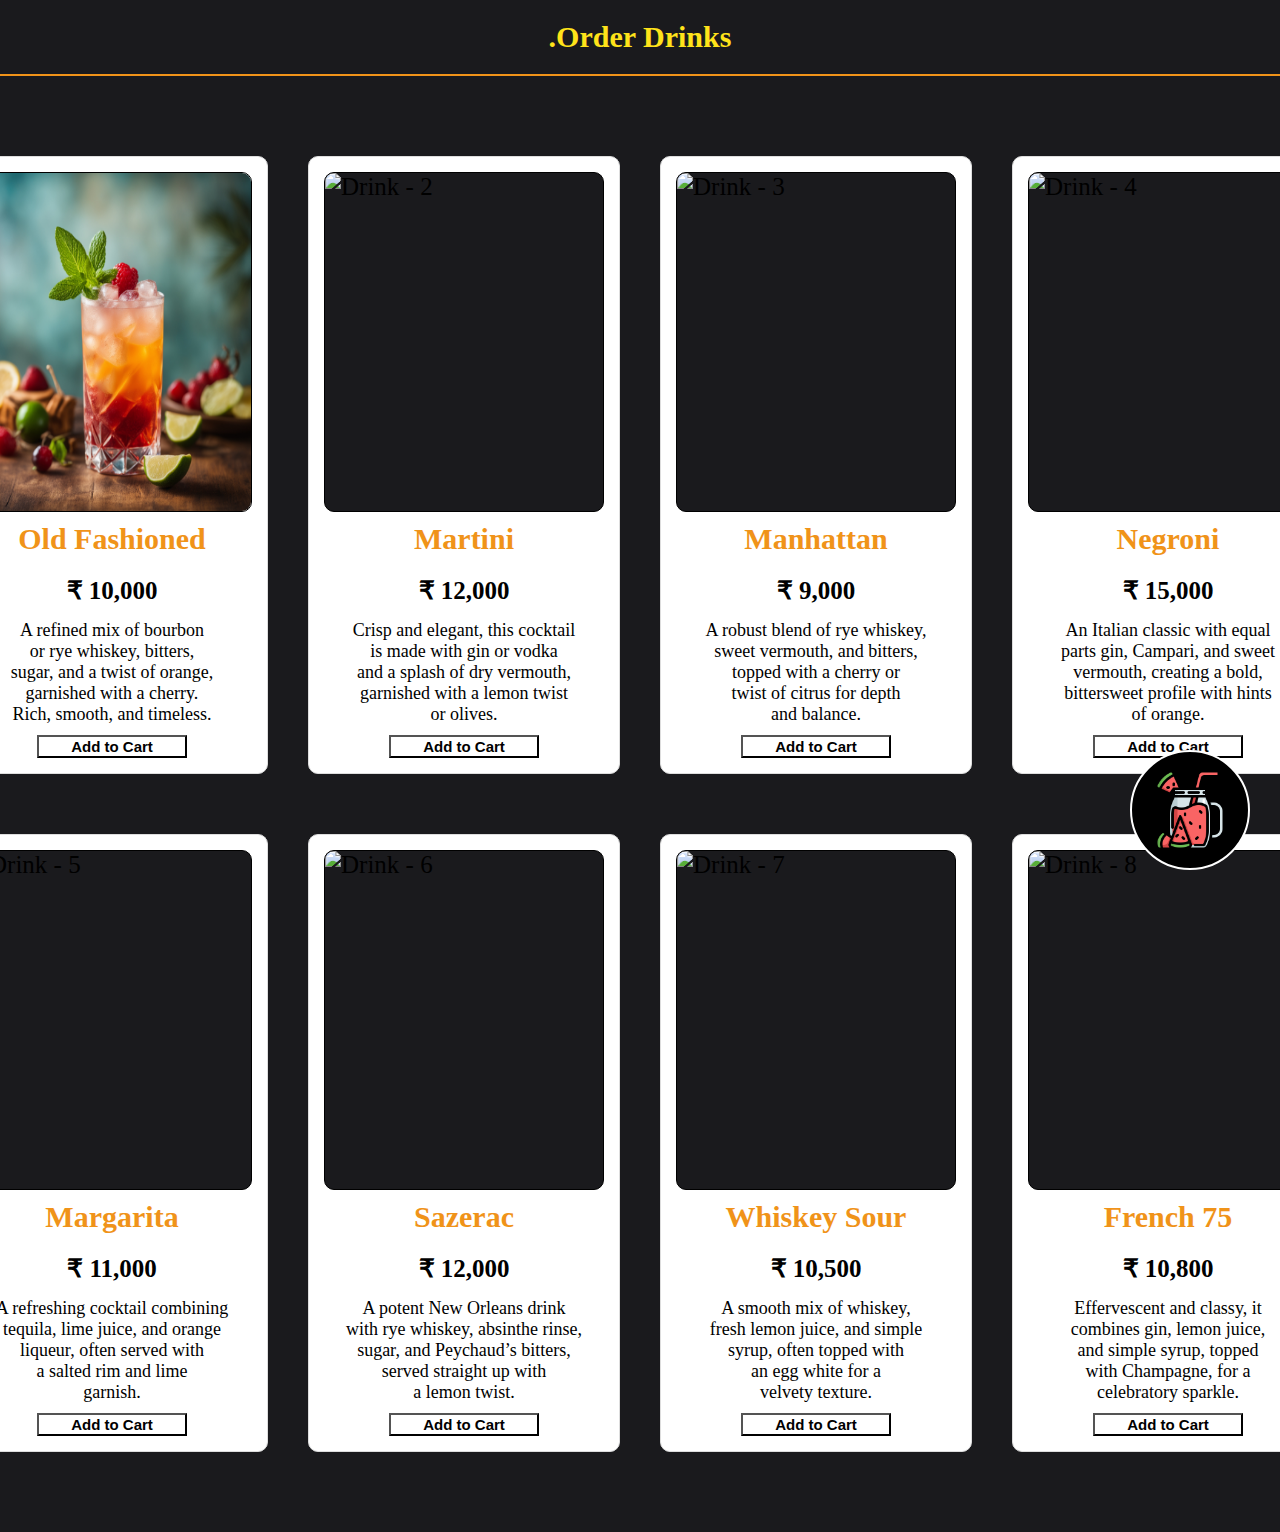
==== main.html @ 99870b8b "Second commit feature updated" ====
<!DOCTYPE html>
<html lang="en">

<head>
    <meta charset="UTF-8">
    <meta name="viewport" content="width=device-width, initial-scale=1.0">
    <link href="main.css" rel="stylesheet">
    <title>Fresh Drinks</title>
</head>

<body>
    <header>
        <div id="header-box">
            <h1 id="header-text">.Order Drinks</h1>
        </div>
    </header>

    <main id="main-box">
        <div id="main-upper" class="main-display">

            <div class="juice-box">
                <img class="drink-img" src="./Images/juice-1.jpg" alt="Drink - 1">
                <h2 class="drink-text">Old Fashioned</h2>
                <h3 class="drink-price" id="101">₹ 10,000</h3>
                <p class="drink-detail">A refined mix of bourbon<br> or rye whiskey, bitters,<br> sugar, and a twist of
                    orange,<br> garnished with a cherry.<br> Rich, smooth, and timeless.</p>
                <button id="Drink-1" class="drink-button" onclick="">Add to Cart</button>
            </div>
            <div class="juice-box">
                <img class="drink-img" src="./Images/juice-2.png" alt="Drink - 2">
                <h2 class="drink-text">Martini</h2>
                <h3 class="drink-price" id="102">₹ 12,000</h3>
                <p class="drink-detail">Crisp and elegant, this cocktail<br> is made with gin or vodka<br> and a splash
                    of dry vermouth,<br> garnished with a lemon twist<br> or olives.</p>
                <button id="Drink-1" class="drink-button" onclick="">Add to Cart</button>
            </div>
            <div class="juice-box">
                <img class="drink-img" src="./Images/juice-3.png" alt="Drink - 3">
                <h2 class="drink-text">Manhattan</h2>
                <h3 class="drink-price" id="103">₹ 9,000</h3>
                <p class="drink-detail">A robust blend of rye whiskey,<br> sweet vermouth, and bitters,<br> topped with
                    a cherry or<br> twist of citrus for depth<br> and balance.</p>
                <button id="Drink-1" class="drink-button" onclick="">Add to Cart</button>
            </div>
            <div class="juice-box">
                <img class="drink-img" src="./Images/juice-4.jpg" alt="Drink - 4">
                <h2 class="drink-text">Negroni</h2>
                <h3 class="drink-price" id="104">₹ 15,000</h3>
                <p class="drink-detail">An Italian classic with equal<br> parts gin, Campari, and sweet<br> vermouth,
                    creating a bold,<br> bittersweet profile with hints<br> of orange.</p>
                <button id="Drink-1" class="drink-button" onclick="">Add to Cart</button>
            </div>

        </div>

        <div id="main-middle" class="main-display">

            <div class="juice-box">
                <img class="drink-img" src="./Images/juice-5.jpg" alt="Drink - 5">
                <h2 class="drink-text">Margarita</h2>
                <h3 class="drink-price" id="105">₹ 11,000</h3>
                <p class="drink-detail">A refreshing cocktail combining<br> tequila, lime juice, and orange<br> liqueur,
                    often served with<br> a salted rim and lime<br> garnish.</p>
                <button id="Drink-1" class="drink-button" onclick="">Add to Cart</button>
            </div>
            <div class="juice-box">
                <img class="drink-img" src="./Images/juice-6.jpg" alt="Drink - 6">
                <h2 class="drink-text">Sazerac</h2>
                <h3 class="drink-price" id="106">₹ 12,000</h3>
                <p class="drink-detail">A potent New Orleans drink<br> with rye whiskey, absinthe rinse,<br> sugar, and
                    Peychaud’s bitters,<br> served straight up with<br> a lemon twist.</p>
                <button id="Drink-1" class="drink-button" onclick="">Add to Cart</button>
            </div>
            <div class="juice-box">
                <img class="drink-img" src="./Images/juice-7.jpg" alt="Drink - 7">
                <h2 class="drink-text">Whiskey Sour</h2>
                <h3 class="drink-price" id="107">₹ 10,500</h3>
                <p class="drink-detail">A smooth mix of whiskey,<br> fresh lemon juice, and simple<br> syrup, often
                    topped with<br> an egg white for a<br> velvety texture.</p>
                <button id="Drink-1" class="drink-button" onclick="">Add to Cart</button>
            </div>
            <div class="juice-box">
                <img class="drink-img" src="./Images/juice-8.jpg" alt="Drink - 8">
                <h2 class="drink-text">French 75</h2>
                <h3 class="drink-price" id="108">₹ 10,800</h3>
                <p class="drink-detail">Effervescent and classy, it<br> combines gin, lemon juice,<br> and simple syrup,
                    topped<br> with Champagne, for a<br> celebratory sparkle.</p>
                <button id="Drink-1" class="drink-button" onclick="">Add to Cart</button>
            </div>

        </div>
        <!--
        <div id="main-lower" class="main-display">

            <div class="juice-box">
                <img class="drink-img" src="./Images/juice-9.jpg" alt="Drink - 9">
                <h2 class="drink-text">Cosmopolitan</h2>
                <h3 class="drink-price" id="109">₹ 13,000</h3>
                <p class="drink-detail">A stylish drink blending vodka,<br> triple sec, cranberry juice,<br> and lime, creating a sweet-tart,<br> vibrant pink cocktail.</p>
                <button id="Drink-1" class="drink-button" onclick="">Add to Cart</button>
            </div>
            <div class="juice-box">
                <img class="drink-img" src="./Images/juice-10.jpg" alt="Drink - 10">
                <h2 class="drink-text">Mojito</h2>
                <h3 class="drink-price" id="110">₹ 17,000</h3>
                <p class="drink-detail">Refreshing and bright, this<br> cocktail has white rum, fresh<br> mint, lime juice, sugar, and<br> a splash of soda water<br> for a zesty finish.</p>
                <button id="Drink-1" class="drink-button" onclick="">Add to Cart</button>
            </div>
            
        -->

        </div>
    </main>

    <div id="cart">
        <a id="cartlogo" href="../Cart/cart.html">
            <img id="cart-logo" src="./Images/watermelon-smoothie.png" alt="Cart Logo">
        </a>
    </div>
</body>

</html>
---- main.css ----
*{
    background-color: #1A1A1D   ;
    margin: 0px;
    padding: 0px;
    box-sizing: border-box;
    scroll-behavior: smooth;
}
header , body{
    margin: 0 0px 50px 0px;
    padding: 0px;
    box-sizing: border-box;
    font-size: 25px;
}

#header-box{
    background-color: #1A1A1D;
    width: 100%;
    height: auto;
    border-bottom: 2px solid #F09319;
}
#header-text{
    padding: 20px 0px;
    display: flex;
    align-self: center;
    justify-self: center;
    font-size: 30px;
    color: #FFE31A;
}
#main-box{
    background-color: #1A1A1D;
    width: 100%;
    height: auto;
    display: flex;
    align-items: center;
    justify-content: center;
    flex-direction: column;
}
.main-display{
    width: 100%;
    height: auto;
    display: flex;
    align-items: center;
    justify-content: center;
    flex-direction: row;
    padding: 10px 150px;
}

.juice-box{
    margin: 20px;
    width: auto;
    height: auto;
    display: flex;
    flex-direction: column;
    align-items: center;
    justify-content: center;
    border-radius: 10px;
    background-color: #ffffff;
    border: 1px solid #dddddd;
    padding: 15px ;
}
.juice-box:hover{
    border:1px solid  #4c4444;
}
.drink-img{
    border-radius: 10px;
    border: 1px solid black;
    width: 280px;
    height: 340px;
}
.drink-text{
    background-color: #ffffff;
    margin: 10px 0pc 10px 0px;
    font-size: 30px;
    color: #F09319;
}
.drink-price{
    background-color: #ffffff;
    margin: 10px 0px 10px 0px;
    font-size: 25px;
    color: black;
}
.drink-detail{
    text-align: center;
    color: black;
    background-color: #ffffff;
    margin: 5px 5px 10px;
    font-size: 18px;
}
.drink-button{
    background-color: #ffffff;
    width: 150px;
    height: auto;
    margin: 0px;
    padding: 1px 1px;
    font-size: 15px;
    font-weight:bold;
}
.drink-button:hover{
    background-color: black;
    color: white;
}














#cart {
    display: flex;
    position: fixed;
    bottom: 0;
    justify-content: flex-end;
    align-items: center;
    padding: 30px;
    width: 100%;
    height: auto    ;
    background-color: transparent;
}
#cartlogo{
    background-color: black;
    display: flex;
    align-items: center ;
    justify-content:center;
    height: 120px;
    width: 120px;
    border-radius: 50%;
    border: 2px solid white;
}
#cart-logo{
    background-color:transparent;
    display: flex;
    width: 80px;
    height: 80px;
}
#cartlogo:hover{
    background-color: gray;
}
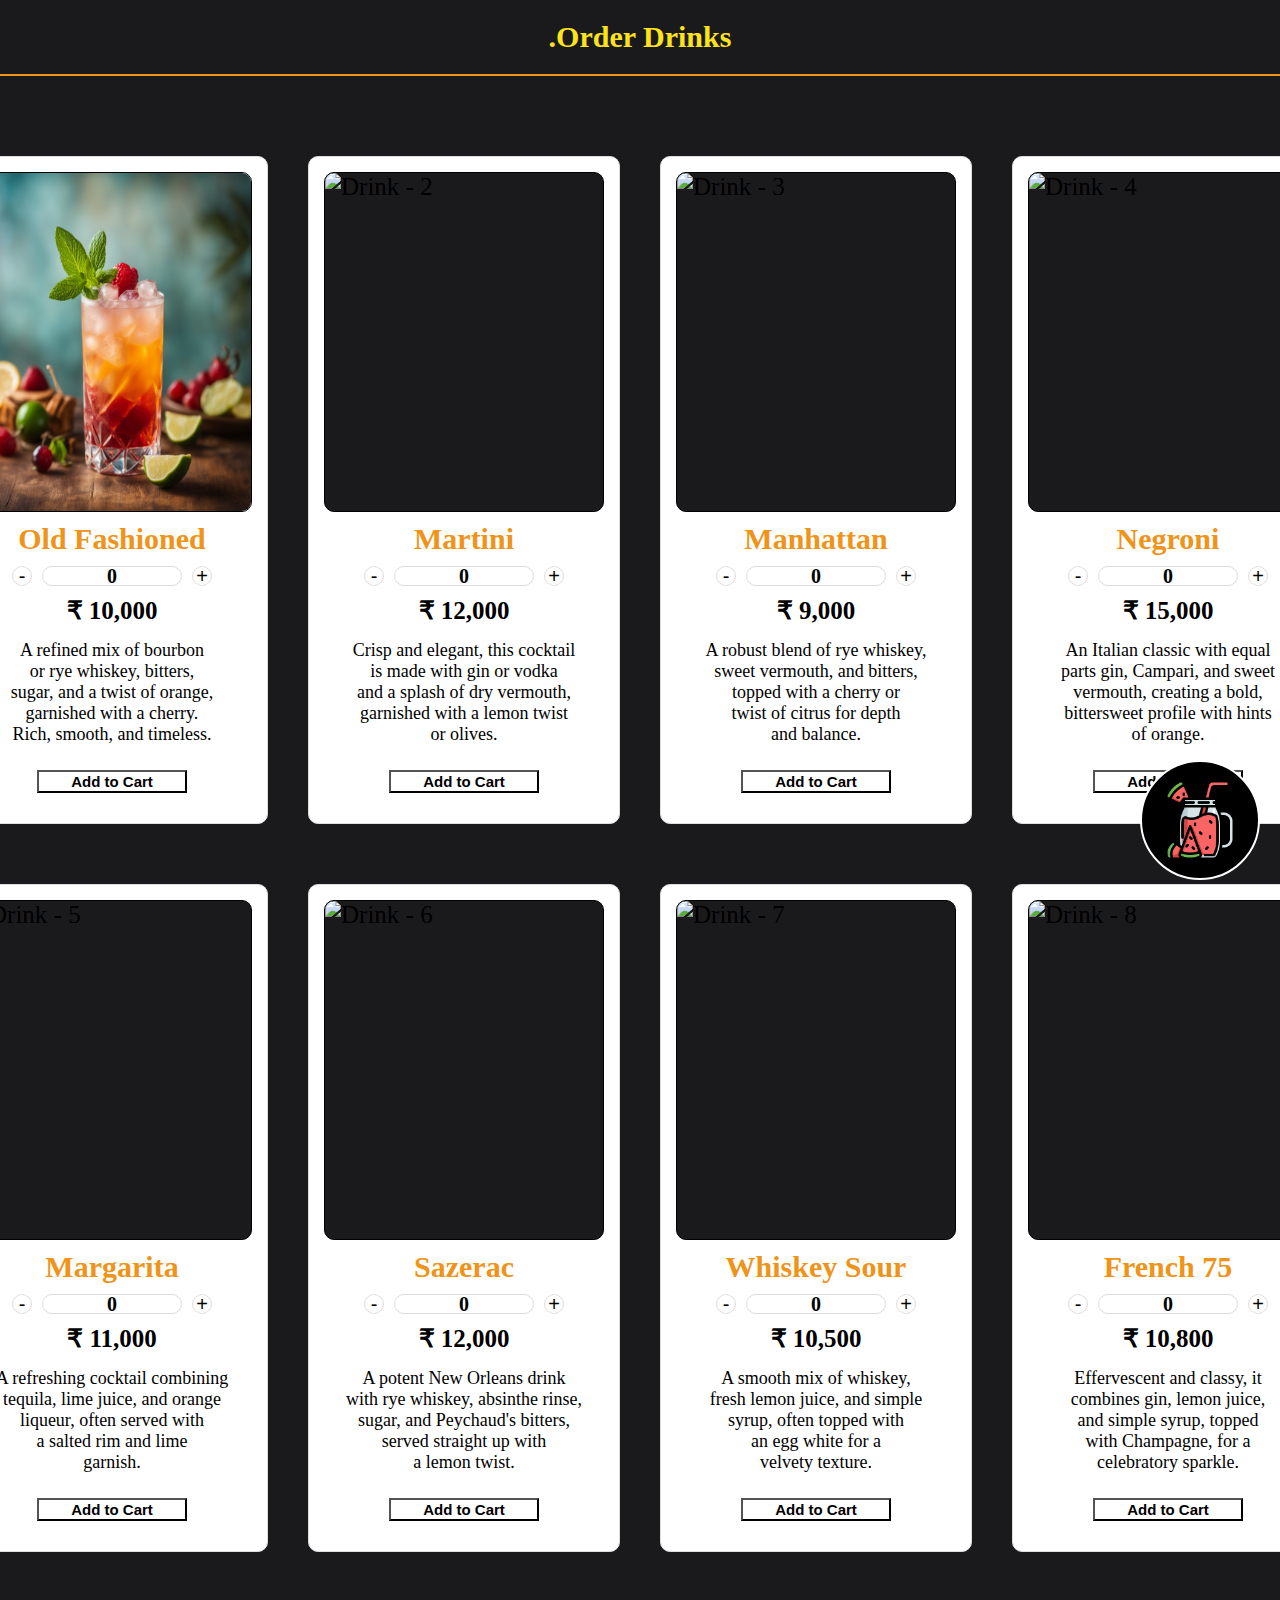
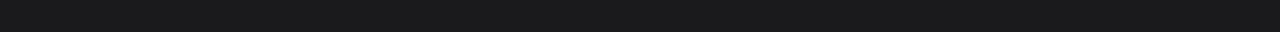
==== commit dd27a2b3: "Cart is added without functionality" ====
--- a/main.html
+++ b/main.html
@@ -18,74 +18,114 @@
     <main id="main-box">
         <div id="main-upper" class="main-display">
 
-            <div class="juice-box">
+            <div class="juice-box" id="oldfashioned">
                 <img class="drink-img" src="./Images/juice-1.jpg" alt="Drink - 1">
                 <h2 class="drink-text">Old Fashioned</h2>
+                <div class="quantity-section">
+                    <button class="sub" onclick="removeQuantity(1)">-</button>
+                    <h3 id="drink-quantity1" class="drink-quantity">0</h3>
+                    <button class="add" onclick="addQuantity(1)">+</button>
+                </div>
                 <h3 class="drink-price" id="101">₹ 10,000</h3>
                 <p class="drink-detail">A refined mix of bourbon<br> or rye whiskey, bitters,<br> sugar, and a twist of
                     orange,<br> garnished with a cherry.<br> Rich, smooth, and timeless.</p>
-                <button id="Drink-1" class="drink-button" onclick="">Add to Cart</button>
+                <button class="drink-button" onclick="addToCart(1)">Add to Cart</button>
             </div>
-            <div class="juice-box">
+            <div class="juice-box" id="martini">
                 <img class="drink-img" src="./Images/juice-2.png" alt="Drink - 2">
                 <h2 class="drink-text">Martini</h2>
+                <div class="quantity-section" >
+                    <button class="sub" onclick="removeQuantity(2)">-</button>
+                    <h3 id="drink-quantity2" class="drink-quantity">0</h3>
+                    <button class="add" onclick="addQuantity(2)">+</button>
+                </div>  
                 <h3 class="drink-price" id="102">₹ 12,000</h3>
                 <p class="drink-detail">Crisp and elegant, this cocktail<br> is made with gin or vodka<br> and a splash
                     of dry vermouth,<br> garnished with a lemon twist<br> or olives.</p>
-                <button id="Drink-1" class="drink-button" onclick="">Add to Cart</button>
+                <button class="drink-button" onclick="addToCart(2)">Add to Cart</button>
             </div>
-            <div class="juice-box">
+            <div class="juice-box" id="manhatten">
                 <img class="drink-img" src="./Images/juice-3.png" alt="Drink - 3">
                 <h2 class="drink-text">Manhattan</h2>
+                <div class="quantity-section" >
+                    <button class="sub" onclick="removeQuantity(3)">-</button>
+                    <h3 id="drink-quantity3" class="drink-quantity">0</h3>
+                    <button class="add" onclick="addQuantity(3)">+</button>
+                </div>  
                 <h3 class="drink-price" id="103">₹ 9,000</h3>
                 <p class="drink-detail">A robust blend of rye whiskey,<br> sweet vermouth, and bitters,<br> topped with
                     a cherry or<br> twist of citrus for depth<br> and balance.</p>
-                <button id="Drink-1" class="drink-button" onclick="">Add to Cart</button>
+                <button id="Drink-1" class="drink-button" onclick="addToCart(3)">Add to Cart</button>
             </div>
-            <div class="juice-box">
+            <div class="juice-box" id="negroni">
                 <img class="drink-img" src="./Images/juice-4.jpg" alt="Drink - 4">
                 <h2 class="drink-text">Negroni</h2>
+                <div class="quantity-section" >
+                    <button class="sub" onclick="removeQuantity(4)">-</button>
+                    <h3 id="drink-quantity4" class="drink-quantity">0</h3>
+                    <button class="add" onclick="addQuantity(4)">+</button>
+                </div>  
                 <h3 class="drink-price" id="104">₹ 15,000</h3>
                 <p class="drink-detail">An Italian classic with equal<br> parts gin, Campari, and sweet<br> vermouth,
                     creating a bold,<br> bittersweet profile with hints<br> of orange.</p>
-                <button id="Drink-1" class="drink-button" onclick="">Add to Cart</button>
+                <button id="Drink-1" class="drink-button" onclick="addToCart(4)">Add to Cart</button>
             </div>
 
         </div>
 
         <div id="main-middle" class="main-display">
 
-            <div class="juice-box">
+            <div class="juice-box" id="margarita">
                 <img class="drink-img" src="./Images/juice-5.jpg" alt="Drink - 5">
                 <h2 class="drink-text">Margarita</h2>
+                <div class="quantity-section" >
+                    <button class="sub" onclick="removeQuantity(5)">-</button>
+                    <h3 id="drink-quantity5" class="drink-quantity">0</h3>
+                    <button class="add" onclick="addQuantity(5)">+</button>
+                </div>  
                 <h3 class="drink-price" id="105">₹ 11,000</h3>
                 <p class="drink-detail">A refreshing cocktail combining<br> tequila, lime juice, and orange<br> liqueur,
                     often served with<br> a salted rim and lime<br> garnish.</p>
-                <button id="Drink-1" class="drink-button" onclick="">Add to Cart</button>
+                <button id="Drink-1" class="drink-button" onclick="addToCart(5)">Add to Cart</button>
             </div>
-            <div class="juice-box">
+            <div class="juice-box" id="sazerac"> 
                 <img class="drink-img" src="./Images/juice-6.jpg" alt="Drink - 6">
                 <h2 class="drink-text">Sazerac</h2>
+                <div class="quantity-section" >
+                    <button class="sub" onclick="removeQuantity(6)">-</button>
+                    <h3 id="drink-quantity6" class="drink-quantity">0</h3>
+                    <button class="add" onclick="addQuantity(6)">+</button>
+                </div>  
                 <h3 class="drink-price" id="106">₹ 12,000</h3>
                 <p class="drink-detail">A potent New Orleans drink<br> with rye whiskey, absinthe rinse,<br> sugar, and
-                    Peychaud’s bitters,<br> served straight up with<br> a lemon twist.</p>
-                <button id="Drink-1" class="drink-button" onclick="">Add to Cart</button>
+                    Peychaud's bitters,<br> served straight up with<br> a lemon twist.</p>
+                <button id="Drink-1" class="drink-button" onclick="addToCart(6)">Add to Cart</button>
             </div>
-            <div class="juice-box">
+            <div class="juice-box" id="whiskeysour">
                 <img class="drink-img" src="./Images/juice-7.jpg" alt="Drink - 7">
-                <h2 class="drink-text">Whiskey Sour</h2>
+                <h2 class="drink-text">Whiskey Sour</h2>    
+                <div class="quantity-section" >
+                    <button class="sub" onclick="removeQuantity(7)">-</button>
+                    <h3 id="drink-quantity7" class="drink-quantity">0</h3>
+                    <button class="add" onclick="addQuantity(7)">+</button>
+                </div>  
                 <h3 class="drink-price" id="107">₹ 10,500</h3>
                 <p class="drink-detail">A smooth mix of whiskey,<br> fresh lemon juice, and simple<br> syrup, often
                     topped with<br> an egg white for a<br> velvety texture.</p>
-                <button id="Drink-1" class="drink-button" onclick="">Add to Cart</button>
+                <button id="Drink-1" class="drink-button" onclick="addToCart(7)">Add to Cart</button>
             </div>
-            <div class="juice-box">
+            <div class="juice-box" id="french75">
                 <img class="drink-img" src="./Images/juice-8.jpg" alt="Drink - 8">
                 <h2 class="drink-text">French 75</h2>
+                <div class="quantity-section" >
+                    <button class="sub" onclick="removeQuantity(8)">-</button>
+                    <h3 id="drink-quantity8" class="drink-quantity">0</h3>
+                    <button class="add" onclick="addQuantity(8)">+</button>
+                </div>  
                 <h3 class="drink-price" id="108">₹ 10,800</h3>
                 <p class="drink-detail">Effervescent and classy, it<br> combines gin, lemon juice,<br> and simple syrup,
                     topped<br> with Champagne, for a<br> celebratory sparkle.</p>
-                <button id="Drink-1" class="drink-button" onclick="">Add to Cart</button>
+                <button id="Drink-1" class="drink-button" onclick="addToCart(8)">Add to Cart</button>
             </div>
 
         </div>
@@ -117,6 +157,8 @@
             <img id="cart-logo" src="./Images/watermelon-smoothie.png" alt="Cart Logo">
         </a>
     </div>
+    <script src="./main.js"></script>
+
 </body>
 
 </html>--- a/main.css
+++ b/main.css
@@ -1,33 +1,37 @@
-*{
-    background-color: #1A1A1D   ;
+* {
+    background-color: #1a1a1d;
     margin: 0px;
     padding: 0px;
     box-sizing: border-box;
     scroll-behavior: smooth;
 }
-header , body{
+
+header,
+body {
     margin: 0 0px 50px 0px;
     padding: 0px;
     box-sizing: border-box;
     font-size: 25px;
 }
 
-#header-box{
-    background-color: #1A1A1D;
-    width: 100%;
-    height: auto;
-    border-bottom: 2px solid #F09319;
-}
-#header-text{
+#header-box {
+    background-color: #1a1a1d;
+    width: 100%;
+    height: auto;
+    border-bottom: 2px solid #f09319;
+}
+
+#header-text {
     padding: 20px 0px;
     display: flex;
     align-self: center;
     justify-self: center;
     font-size: 30px;
-    color: #FFE31A;
-}
-#main-box{
-    background-color: #1A1A1D;
+    color: #ffe31a;
+}
+
+#main-box {
+    background-color: #1a1a1d;
     width: 100%;
     height: auto;
     display: flex;
@@ -35,7 +39,8 @@
     justify-content: center;
     flex-direction: column;
 }
-.main-display{
+
+.main-display {
     width: 100%;
     height: auto;
     display: flex;
@@ -45,7 +50,7 @@
     padding: 10px 150px;
 }
 
-.juice-box{
+.juice-box {
     margin: 20px;
     width: auto;
     height: auto;
@@ -56,90 +61,145 @@
     border-radius: 10px;
     background-color: #ffffff;
     border: 1px solid #dddddd;
-    padding: 15px ;
-}
-.juice-box:hover{
-    border:1px solid  #4c4444;
-}
-.drink-img{
+    padding: 15px;
+}
+
+.juice-box:hover {
+    border: 1px solid #4c4444;
+}
+
+.drink-img {
     border-radius: 10px;
     border: 1px solid black;
     width: 280px;
     height: 340px;
 }
-.drink-text{
-    background-color: #ffffff;
+
+.drink-text {
+    background-color: transparent;
     margin: 10px 0pc 10px 0px;
     font-size: 30px;
-    color: #F09319;
-}
-.drink-price{
-    background-color: #ffffff;
+    color: #f09319;
+}
+
+.quantity-section {
+    display: flex;
+    flex-direction: row;
+    align-items: center;
+    justify-content: center;
+    width: 100%;
+    height: 20px;
+    background-color: #ffffff;
+}
+
+.sub {
+    text-align: center;
+    border: 0.5px solid #dddddd;
+    border-radius: 50%;
+    font-size: 20px;
+    width: 20px;
+    height: 20px;
+    background-color: #ffffff;
+    display: flex;
+    align-items: center;
+    justify-content: center;
+}
+
+.sub:hover {
+    background-color: black;
+    color: white;
+}
+
+.drink-quantity {
+    border: 1px solid #dddddd;
+    border-radius: 10px;
+    margin-left: 10px;
+    margin-right: 10px;
+    display: flex;
+    align-items: center;
+    justify-content: center;
+    font-size: 20px;
+    background-color: #ffffff;
+    width: 50%;
+    height: 20px;
+}
+
+.add {
+    text-align: center;
+    border: 0.5px solid #dddddd;
+    border-radius: 50%;
+    font-size: 20px;
+    width: 20px;
+    height: 20px;
+    background-color: #ffffff;
+    display: flex;
+    align-items: center;
+    justify-content: center;
+}
+.add:hover{
+    background-color: black;
+    color: white;
+}
+
+.drink-price {
+    background-color: transparent;
     margin: 10px 0px 10px 0px;
     font-size: 25px;
     color: black;
 }
-.drink-detail{
+
+.drink-detail {
     text-align: center;
     color: black;
     background-color: #ffffff;
     margin: 5px 5px 10px;
     font-size: 18px;
 }
-.drink-button{
+
+.drink-button {
     background-color: #ffffff;
     width: 150px;
     height: auto;
-    margin: 0px;
+    margin-top: 15px;
+    margin-bottom: 15px;
     padding: 1px 1px;
     font-size: 15px;
-    font-weight:bold;
-}
-.drink-button:hover{
+    font-weight: bold;
+}
+
+.drink-button:hover {
+    background-color: #1a1a1d;
+    color: white;
+}
+
+#cart {
+    position: fixed;
+    bottom: 20px;
+    right: 20px;
+    width: 120px;
+    height: 120px;
+    z-index: 0;
+    background-color: transparent;
+}
+
+#cartlogo {
     background-color: black;
-    color: white;
-}
-
-
-
-
-
-
-
-
-
-
-
-
-
-
-#cart {
-    display: flex;
-    position: fixed;
-    bottom: 0;
-    justify-content: flex-end;
-    align-items: center;
-    padding: 30px;
-    width: 100%;
-    height: auto    ;
-    background-color: transparent;
-}
-#cartlogo{
-    background-color: black;
-    display: flex;
-    align-items: center ;
-    justify-content:center;
+    display: flex;
+    align-items: center;
+    justify-content: center;
     height: 120px;
     width: 120px;
     border-radius: 50%;
     border: 2px solid white;
 }
-#cart-logo{
-    background-color:transparent;
+
+#cart-logo {
+    background-color: transparent;
     display: flex;
     width: 80px;
     height: 80px;
 }
-#cartlogo:hover{
+
+#cartlogo:hover {
     background-color: gray;
 }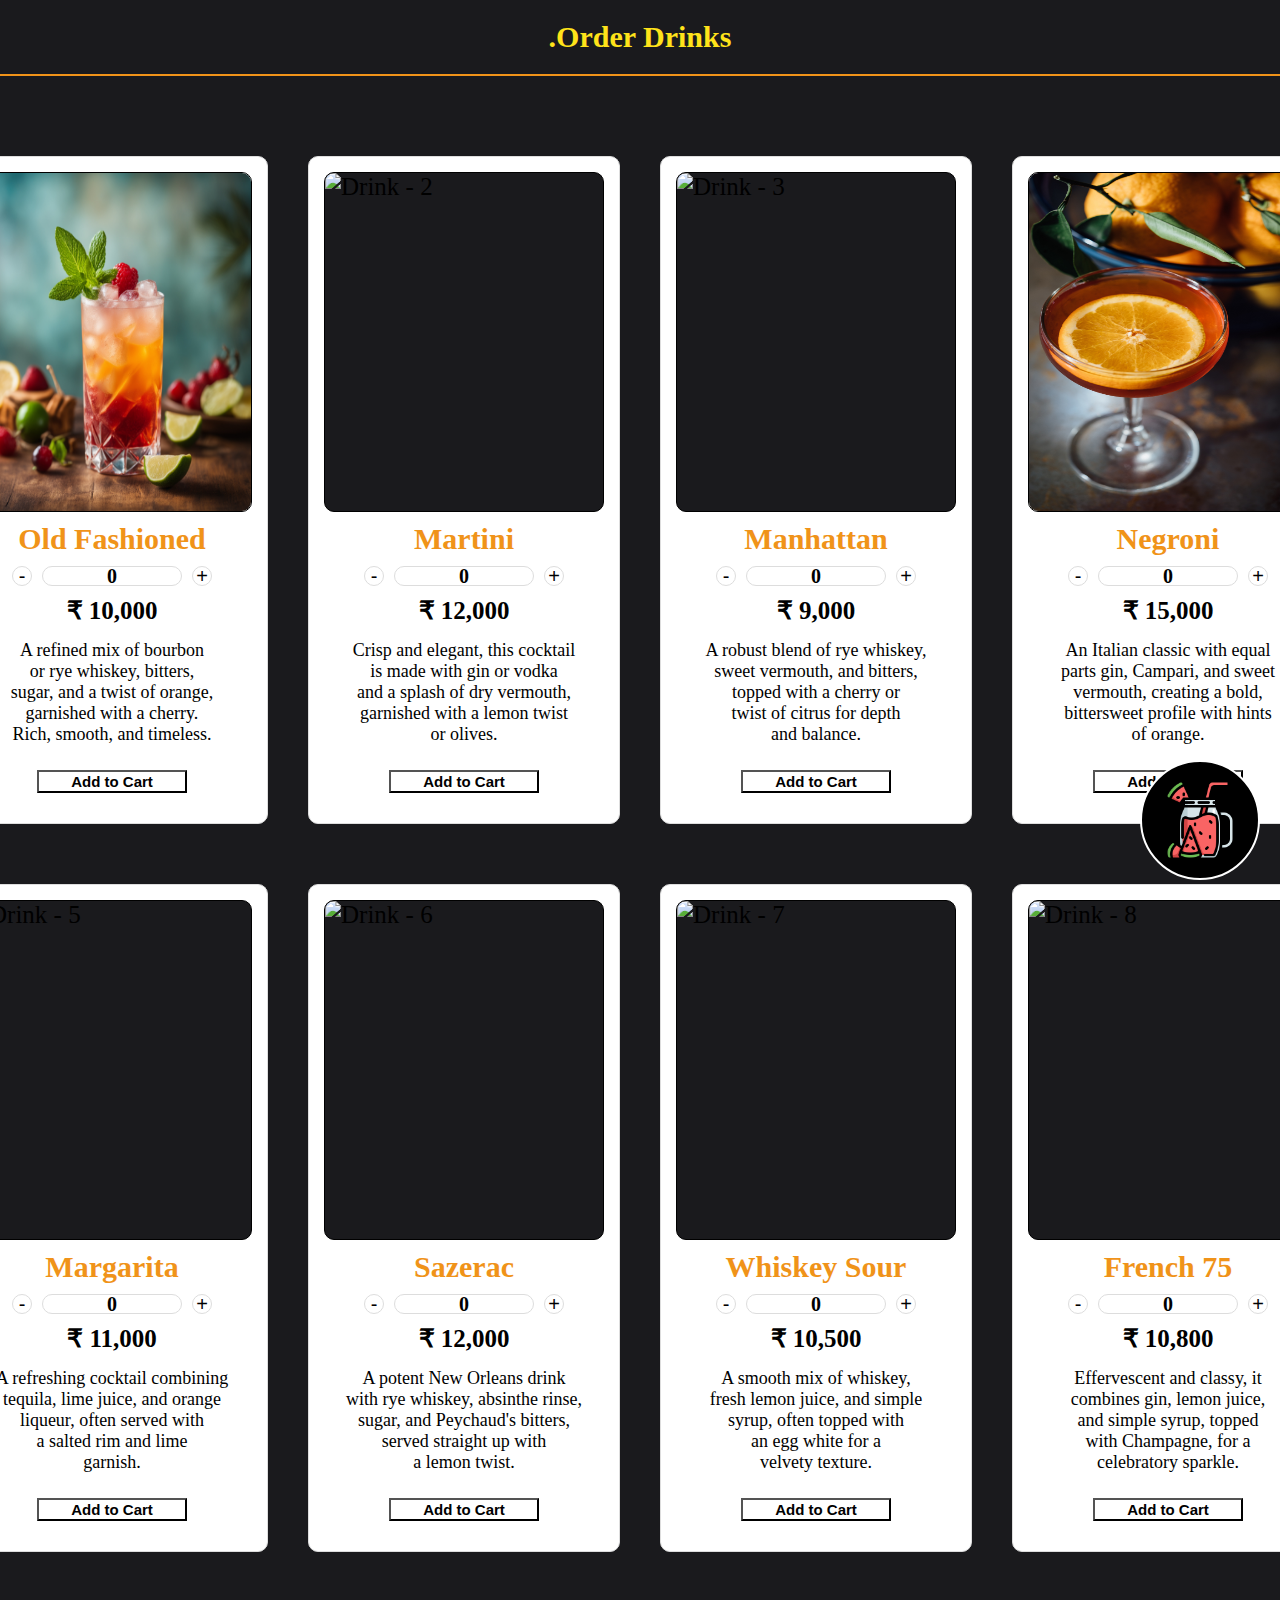
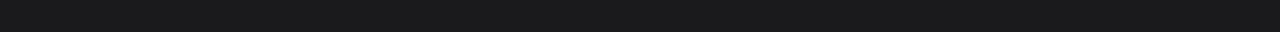
==== commit 688449ad: "Make sure image is uploaded" ====
--- a/main.html
+++ b/main.html
@@ -4,8 +4,454 @@
 <head>
     <meta charset="UTF-8">
     <meta name="viewport" content="width=device-width, initial-scale=1.0">
-    <link href="main.css" rel="stylesheet">
+    <link rel="stylesheet" href="main.css">
+    <link rel="stylesheet" href="media.css">
     <title>Fresh Drinks</title>
+
+    <style>
+        /* Main CSS*/
+        * {
+            background-color: #1a1a1d;
+            margin: 0px;
+            padding: 0px;
+            box-sizing: border-box;
+            scroll-behavior: smooth;
+        }
+
+        header,
+        body {
+            margin: 0 0px 50px 0px;
+            padding: 0px;
+            box-sizing: border-box;
+            font-size: 25px;
+        }
+
+        #header-box {
+            background-color: #1a1a1d;
+            width: 100%;
+            height: auto;
+            border-bottom: 2px solid #f09319;
+        }
+
+        #header-text {
+            padding: 20px 0px;
+            display: flex;
+            align-self: center;
+            justify-self: center;
+            font-size: 30px;
+            color: #ffe31a;
+        }
+
+        #main-box {
+            background-color: #1a1a1d;
+            width: 100%;
+            height: auto;
+            display: flex;
+            align-items: center;
+            justify-content: center;
+            flex-direction: column;
+        }
+
+        .main-display {
+            width: 100%;
+            height: auto;
+            display: flex;
+            align-items: center;
+            justify-content: center;
+            flex-direction: row;
+            padding: 10px 150px;
+        }
+
+        .juice-box {
+            margin: 20px;
+            width: auto;
+            height: auto;
+            display: flex;
+            flex-direction: column;
+            align-items: center;
+            justify-content: center;
+            border-radius: 10px;
+            background-color: #ffffff;
+            border: 1px solid #dddddd;
+            padding: 15px;
+        }
+
+        .juice-box:hover {
+            border: 1px solid #4c4444;
+        }
+
+        .drink-img {
+            border-radius: 10px;
+            border: 1px solid black;
+            width: 280px;
+            height: 340px;
+        }
+
+        .drink-text {
+            background-color: transparent;
+            margin: 10px 0pc 10px 0px;
+            font-size: 30px;
+            color: #f09319;
+        }
+
+        .quantity-section {
+            display: flex;
+            flex-direction: row;
+            align-items: center;
+            justify-content: center;
+            width: 100%;
+            height: 20px;
+            background-color: #ffffff;
+        }
+
+        .sub {
+            text-align: center;
+            border: 0.5px solid #dddddd;
+            border-radius: 50%;
+            font-size: 20px;
+            width: 20px;
+            height: 20px;
+            background-color: #ffffff;
+            display: flex;
+            align-items: center;
+            justify-content: center;
+        }
+
+        .sub:hover {
+            background-color: black;
+            color: white;
+        }
+
+        .drink-quantity {
+            border: 1px solid #dddddd;
+            border-radius: 10px;
+            margin-left: 10px;
+            margin-right: 10px;
+            display: flex;
+            align-items: center;
+            justify-content: center;
+            font-size: 20px;
+            background-color: #ffffff;
+            width: 50%;
+            height: 20px;
+        }
+
+        .add {
+            text-align: center;
+            border: 0.5px solid #dddddd;
+            border-radius: 50%;
+            font-size: 20px;
+            width: 20px;
+            height: 20px;
+            background-color: #ffffff;
+            display: flex;
+            align-items: center;
+            justify-content: center;
+        }
+
+        .add:hover {
+            background-color: black;
+            color: white;
+        }
+
+        .drink-price {
+            background-color: transparent;
+            margin: 10px 0px 10px 0px;
+            font-size: 25px;
+            color: black;
+        }
+
+        .drink-detail {
+            text-align: center;
+            color: black;
+            background-color: #ffffff;
+            margin: 5px 5px 10px;
+            font-size: 18px;
+        }
+
+        .drink-button {
+            background-color: #ffffff;
+            width: 150px;
+            height: auto;
+            margin-top: 15px;
+            margin-bottom: 15px;
+            padding: 1px 1px;
+            font-size: 15px;
+            font-weight: bold;
+        }
+
+        .drink-button:hover {
+            background-color: #1a1a1d;
+            color: white;
+        }
+
+        #cart {
+            position: fixed;
+            bottom: 20px;
+            right: 20px;
+            width: 120px;
+            height: 120px;
+            z-index: 0;
+            background-color: transparent;
+        }
+
+        #cartlogo {
+            background-color: black;
+            display: flex;
+            align-items: center;
+            justify-content: center;
+            height: 120px;
+            width: 120px;
+            border-radius: 50%;
+            border: 2px solid white;
+        }
+
+        #cart-logo {
+            background-color: transparent;
+            display: flex;
+            width: 80px;
+            height: 80px;
+        }
+
+        #cartlogo:hover {
+            background-color: gray;
+        }
+
+
+        /*Main Media CSS*/
+
+        @media (min-width: 0px) and (max-width: 575px) {
+            * {
+                scroll-behavior: smooth;
+            }
+
+            header,
+            body {
+                width: 100%;
+                height: auto;
+                margin-bottom: 20px;
+                padding: 0px;
+                box-sizing: border-box;
+            }
+
+            #header-box {
+                background-color: #1a1a1d;
+                width: 100%;
+                height: auto;
+                border-bottom: 1.5px solid #f09319;
+            }
+
+            #header-text {
+                width: 100%;
+                display: flex;
+                align-items: center;
+                justify-content: center;
+                font-size: 20px;
+                color: #ffe31a;
+                padding: 10px 10px;
+            }
+
+            #main-box {
+                background-color: #1a1a1d;
+                width: 100%;
+                height: auto;
+                display: flex;
+                align-items: center;
+                justify-content: center;
+                flex-direction: column;
+            }
+
+            .main-display {
+                width: 100%;
+                height: auto;
+                display: flex;
+                align-items: start;
+                justify-content: center;
+                flex-direction: row;
+                padding: 10px 15px;
+            }
+
+            #main-upper {
+                width: 100%;
+                height: auto;
+                display: flex;
+                flex-direction: column;
+                align-items: center;
+                text-align: center;
+                justify-content: center;
+                padding: 60px 80px;
+
+            }
+
+            #main-middle {
+                width: 100%;
+                height: auto;
+                display: flex;
+                flex-direction: column;
+                align-items: center;
+                text-align: center;
+                justify-content: center;
+                padding: 60px 80px;
+
+            }
+
+            .juice-box {
+                width: 100%;
+                height: auto;
+                display: flex;
+                flex-direction: column;
+                align-items: center;
+                justify-content: center;
+                border-radius: 10px;
+                background-color: #ffffff;
+                border: 1px solid #dddddd;
+                padding: 10px;
+            }
+
+            .juice-box:hover {
+                border: 1px solid #4c4444;
+            }
+
+            .drink-img {
+                border-radius: 10px;
+                border: 1px solid black;
+                width: 100%;
+                height: 400px;
+            }
+
+            .drink-text {
+                background-color: transparent;
+                margin: 10px 0pc 10px 0px;
+                font-size: 30px;
+                color: #f09319;
+            }
+
+            .quantity-section {
+                display: flex;
+                flex-direction: row;
+                align-items: center;
+                justify-content: center;
+                width: 100%;
+                height: 20px;
+                background-color: #ffffff;
+            }
+
+            .sub {
+                text-align: center;
+                border: 0.5px solid #dddddd;
+                border-radius: 50%;
+                font-size: 20px;
+                width: 20px;
+                height: 20px;
+                background-color: #ffffff;
+                display: flex;
+                align-items: center;
+                justify-content: center;
+            }
+
+            .sub:hover {
+                background-color: black;
+                color: white;
+            }
+
+            .drink-quantity {
+                border: 1px solid #dddddd;
+                border-radius: 10px;
+                margin-left: 10px;
+                margin-right: 10px;
+                display: flex;
+                align-items: center;
+                justify-content: center;
+                font-size: 20px;
+                background-color: #ffffff;
+                width: 50%;
+                height: 20px;
+            }
+
+            .add {
+                text-align: center;
+                border: 0.5px solid #dddddd;
+                border-radius: 50%;
+                font-size: 20px;
+                width: 20px;
+                height: 20px;
+                background-color: #ffffff;
+                display: flex;
+                align-items: center;
+                justify-content: center;
+            }
+
+            .add:hover {
+                background-color: black;
+                color: white;
+            }
+
+            .drink-price {
+                background-color: transparent;
+                margin: 10px 0px 10px 0px;
+                font-size: 25px;
+                color: black;
+            }
+
+            .drink-detail {
+                text-align: center;
+                color: black;
+                background-color: #ffffff;
+                margin: 5px 5px 10px;
+                font-size: 18px;
+            }
+
+            .drink-button {
+                background-color: #ffffff;
+                width: 150px;
+                height: auto;
+                margin-top: 15px;
+                margin-bottom: 15px;
+                padding: 1px 1px;
+                font-size: 15px;
+                font-weight: bold;
+            }
+
+            .drink-button:hover {
+                background-color: #1a1a1d;
+                color: white;
+            }
+
+            #cart {
+                position: fixed;
+                bottom: 10px;
+                right: 10px;
+                width: 120px;
+                height: 120px;
+                background-color: transparent;
+            }
+
+            #cartlogo {
+                background-color: black;
+                display: flex;
+                align-items: center;
+                justify-content: center;
+                height: 120px;
+                width: 120px;
+                border-radius: 50%;
+                border: 2px solid white;
+            }
+
+            #cart-logo {
+                background-color: transparent;
+                display: flex;
+                width: 80px;
+                height: 80px;
+            }
+
+            #cartlogo:hover {
+                background-color: gray;
+            }
+        }
+
+
+        /* Cart CSS*/
+    </style>
 </head>
 
 <body>
@@ -34,11 +480,11 @@
             <div class="juice-box" id="martini">
                 <img class="drink-img" src="./Images/juice-2.png" alt="Drink - 2">
                 <h2 class="drink-text">Martini</h2>
-                <div class="quantity-section" >
+                <div class="quantity-section">
                     <button class="sub" onclick="removeQuantity(2)">-</button>
                     <h3 id="drink-quantity2" class="drink-quantity">0</h3>
                     <button class="add" onclick="addQuantity(2)">+</button>
-                </div>  
+                </div>
                 <h3 class="drink-price" id="102">₹ 12,000</h3>
                 <p class="drink-detail">Crisp and elegant, this cocktail<br> is made with gin or vodka<br> and a splash
                     of dry vermouth,<br> garnished with a lemon twist<br> or olives.</p>
@@ -47,24 +493,24 @@
             <div class="juice-box" id="manhatten">
                 <img class="drink-img" src="./Images/juice-3.png" alt="Drink - 3">
                 <h2 class="drink-text">Manhattan</h2>
-                <div class="quantity-section" >
+                <div class="quantity-section">
                     <button class="sub" onclick="removeQuantity(3)">-</button>
                     <h3 id="drink-quantity3" class="drink-quantity">0</h3>
                     <button class="add" onclick="addQuantity(3)">+</button>
-                </div>  
+                </div>
                 <h3 class="drink-price" id="103">₹ 9,000</h3>
                 <p class="drink-detail">A robust blend of rye whiskey,<br> sweet vermouth, and bitters,<br> topped with
                     a cherry or<br> twist of citrus for depth<br> and balance.</p>
                 <button id="Drink-1" class="drink-button" onclick="addToCart(3)">Add to Cart</button>
             </div>
             <div class="juice-box" id="negroni">
-                <img class="drink-img" src="./Images/juice-4.jpg" alt="Drink - 4">
+                <img class="drink-img" src="./Images/Juice-4.jpg" alt="Drink - 4">
                 <h2 class="drink-text">Negroni</h2>
-                <div class="quantity-section" >
+                <div class="quantity-section">
                     <button class="sub" onclick="removeQuantity(4)">-</button>
                     <h3 id="drink-quantity4" class="drink-quantity">0</h3>
                     <button class="add" onclick="addQuantity(4)">+</button>
-                </div>  
+                </div>
                 <h3 class="drink-price" id="104">₹ 15,000</h3>
                 <p class="drink-detail">An Italian classic with equal<br> parts gin, Campari, and sweet<br> vermouth,
                     creating a bold,<br> bittersweet profile with hints<br> of orange.</p>
@@ -78,24 +524,24 @@
             <div class="juice-box" id="margarita">
                 <img class="drink-img" src="./Images/juice-5.jpg" alt="Drink - 5">
                 <h2 class="drink-text">Margarita</h2>
-                <div class="quantity-section" >
+                <div class="quantity-section">
                     <button class="sub" onclick="removeQuantity(5)">-</button>
                     <h3 id="drink-quantity5" class="drink-quantity">0</h3>
                     <button class="add" onclick="addQuantity(5)">+</button>
-                </div>  
+                </div>
                 <h3 class="drink-price" id="105">₹ 11,000</h3>
                 <p class="drink-detail">A refreshing cocktail combining<br> tequila, lime juice, and orange<br> liqueur,
                     often served with<br> a salted rim and lime<br> garnish.</p>
                 <button id="Drink-1" class="drink-button" onclick="addToCart(5)">Add to Cart</button>
             </div>
-            <div class="juice-box" id="sazerac"> 
+            <div class="juice-box" id="sazerac">
                 <img class="drink-img" src="./Images/juice-6.jpg" alt="Drink - 6">
                 <h2 class="drink-text">Sazerac</h2>
-                <div class="quantity-section" >
+                <div class="quantity-section">
                     <button class="sub" onclick="removeQuantity(6)">-</button>
                     <h3 id="drink-quantity6" class="drink-quantity">0</h3>
                     <button class="add" onclick="addQuantity(6)">+</button>
-                </div>  
+                </div>
                 <h3 class="drink-price" id="106">₹ 12,000</h3>
                 <p class="drink-detail">A potent New Orleans drink<br> with rye whiskey, absinthe rinse,<br> sugar, and
                     Peychaud's bitters,<br> served straight up with<br> a lemon twist.</p>
@@ -103,12 +549,12 @@
             </div>
             <div class="juice-box" id="whiskeysour">
                 <img class="drink-img" src="./Images/juice-7.jpg" alt="Drink - 7">
-                <h2 class="drink-text">Whiskey Sour</h2>    
-                <div class="quantity-section" >
+                <h2 class="drink-text">Whiskey Sour</h2>
+                <div class="quantity-section">
                     <button class="sub" onclick="removeQuantity(7)">-</button>
                     <h3 id="drink-quantity7" class="drink-quantity">0</h3>
                     <button class="add" onclick="addQuantity(7)">+</button>
-                </div>  
+                </div>
                 <h3 class="drink-price" id="107">₹ 10,500</h3>
                 <p class="drink-detail">A smooth mix of whiskey,<br> fresh lemon juice, and simple<br> syrup, often
                     topped with<br> an egg white for a<br> velvety texture.</p>
@@ -117,11 +563,11 @@
             <div class="juice-box" id="french75">
                 <img class="drink-img" src="./Images/juice-8.jpg" alt="Drink - 8">
                 <h2 class="drink-text">French 75</h2>
-                <div class="quantity-section" >
+                <div class="quantity-section">
                     <button class="sub" onclick="removeQuantity(8)">-</button>
                     <h3 id="drink-quantity8" class="drink-quantity">0</h3>
                     <button class="add" onclick="addQuantity(8)">+</button>
-                </div>  
+                </div>
                 <h3 class="drink-price" id="108">₹ 10,800</h3>
                 <p class="drink-detail">Effervescent and classy, it<br> combines gin, lemon juice,<br> and simple syrup,
                     topped<br> with Champagne, for a<br> celebratory sparkle.</p>
@@ -157,6 +603,68 @@
             <img id="cart-logo" src="./Images/watermelon-smoothie.png" alt="Cart Logo">
         </a>
     </div>
+
+    <script>
+        let drinks = [
+            { id: 1, idname: 'oldfashioned', name: 'Old Fashioned', quantity: 0, img: '../Images/juice-1.jpg', priceValue: 10000 },
+            { id: 2, idname: 'martini', name: 'Martini', quantity: 0, img: '../Images/juice-2.png', priceValue: 12000 },
+            { id: 3, idname: 'manhatten', name: 'Manhattan', quantity: 0, img: '../Images/juice-3.png', priceValue: 9000 },
+            { id: 4, idname: 'negroni', name: 'Negroni', quantity: 0, img: '../Images/juice-4.jpg', priceValue: 15000 },
+            { id: 5, idname: 'margarita', name: 'Margarita', quantity: 0, img: '../Images/juice-5.jpg', priceValue: 11000 },
+            { id: 6, idname: 'sazerac', name: 'Sazerac', quantity: 0, img: '../Images/juice-6.jpg', priceValue: 12000 },
+            { id: 7, idname: 'whiskeysour', name: 'Whiskey Sour', quantity: 0, img: '../Images/juice-7.jpg', priceValue: 10500 },
+            { id: 8, idname: 'french75', name: 'French 75', quantity: 0, img: '../Images/juice-8.jpg', priceValue: 10800 }
+        ];
+
+        function addQuantity(itemId) {
+            const drink = drinks.find(d => d.id === itemId);
+            if (drink) {
+                drink.quantity++;
+                document.getElementById(`drink-quantity${itemId}`).innerText = drink.quantity;
+            }
+        }
+
+        function removeQuantity(itemId) {
+            const drink = drinks.find(d => d.id === itemId);
+            if (drink && drink.quantity > 0) {
+                drink.quantity--;
+                document.getElementById(`drink-quantity${itemId}`).innerText = drink.quantity;
+            }
+        }
+
+        function addToCart(itemId) {
+            const drink = drinks.find(d => d.id === itemId);
+            if (!drink) return; // If item not found, exit
+
+            // Get existing cart items from localStorage
+            let cartItems = JSON.parse(localStorage.getItem('cartItems')) || [];
+
+            // Check if the item already exists in the cart
+            let cartItem = cartItems.find(item => item.id === itemId);
+
+            if (cartItem) {
+                // If the item is already in the cart, increase its quantity
+                cartItem.quantity++;
+            } else {
+                // If the item is not in the cart, add it as a new item
+                cartItem = {
+                    id: drink.id,
+                    name: drink.name,
+                    price: drink.priceValue,
+                    image: drink.img,
+                    quantity: 1
+                };
+                cartItems.push(cartItem);
+            }
+
+            // Save updated cart items array to localStorage
+            localStorage.setItem('cartItems', JSON.stringify(cartItems));
+
+            // Alert user that the item was added
+            alert(`${drink.name} added to cart!`);
+        }
+
+    </script>
     <script src="./main.js"></script>
 
 </body>
--- a/media.css
+++ b/media.css
@@ -0,0 +1,207 @@
+@media (min-width:0px) and (max-width:576px) {
+    * {
+        background-color: #1a1a1d;
+        margin: 0px;
+        padding: 0px;
+        box-sizing: border-box;
+        scroll-behavior: smooth;
+    }
+    
+    header,
+    body {
+        margin: 0 0px 50px 0px;
+        padding: 0px;
+        box-sizing: border-box;
+        font-size: 25px;
+    }
+    
+    #header-box {
+        background-color: #1a1a1d;
+        width: 100%;
+        height: auto;
+        border-bottom: 2px solid #f09319;
+    }
+    
+    #header-text {
+        padding: 20px 0px;
+        display: flex;
+        align-self: center;
+        justify-self: center;
+        font-size: 30px;
+        color: #ffe31a;
+    }
+    
+    #main-box {
+        background-color: #1a1a1d;
+        width: 100%;
+        height: auto;
+        display: flex;
+        align-items: center;
+        justify-content: center;
+        flex-direction: column;
+    }
+    
+    .main-display {
+        width: 100%;
+        height: auto;
+        display: flex;
+        align-items: center;
+        justify-content: center;
+        flex-direction: row;
+        padding: 10px 150px;
+    }
+    
+    .juice-box {
+        margin: 20px;
+        width: auto;
+        height: auto;
+        display: flex;
+        flex-direction: column;
+        align-items: center;
+        justify-content: center;
+        border-radius: 10px;
+        background-color: #ffffff;
+        border: 1px solid #dddddd;
+        padding: 15px;
+    }
+    
+    .juice-box:hover {
+        border: 1px solid #4c4444;
+    }
+    
+    .drink-img {
+        border-radius: 10px;
+        border: 1px solid black;
+        width: 280px;
+        height: 340px;
+    }
+    
+    .drink-text {
+        background-color: transparent;
+        margin: 10px 0pc 10px 0px;
+        font-size: 30px;
+        color: #f09319;
+    }
+    
+    .quantity-section {
+        display: flex;
+        flex-direction: row;
+        align-items: center;
+        justify-content: center;
+        width: 100%;
+        height: 20px;
+        background-color: #ffffff;
+    }
+    
+    .sub {
+        text-align: center;
+        border: 0.5px solid #dddddd;
+        border-radius: 50%;
+        font-size: 20px;
+        width: 20px;
+        height: 20px;
+        background-color: #ffffff;
+        display: flex;
+        align-items: center;
+        justify-content: center;
+    }
+    
+    .sub:hover {
+        background-color: black;
+        color: white;
+    }
+    
+    .drink-quantity {
+        border: 1px solid #dddddd;
+        border-radius: 10px;
+        margin-left: 10px;
+        margin-right: 10px;
+        display: flex;
+        align-items: center;
+        justify-content: center;
+        font-size: 20px;
+        background-color: #ffffff;
+        width: 50%;
+        height: 20px;
+    }
+    
+    .add {
+        text-align: center;
+        border: 0.5px solid #dddddd;
+        border-radius: 50%;
+        font-size: 20px;
+        width: 20px;
+        height: 20px;
+        background-color: #ffffff;
+        display: flex;
+        align-items: center;
+        justify-content: center;
+    }
+    .add:hover{
+        background-color: black;
+        color: white;
+    }
+    
+    .drink-price {
+        background-color: transparent;
+        margin: 10px 0px 10px 0px;
+        font-size: 25px;
+        color: black;
+    }
+    
+    .drink-detail {
+        text-align: center;
+        color: black;
+        background-color: #ffffff;
+        margin: 5px 5px 10px;
+        font-size: 18px;
+    }
+    
+    .drink-button {
+        background-color: #ffffff;
+        width: 150px;
+        height: auto;
+        margin-top: 15px;
+        margin-bottom: 15px;
+        padding: 1px 1px;
+        font-size: 15px;
+        font-weight: bold;
+    }
+    
+    .drink-button:hover {
+        background-color: #1a1a1d;
+        color: white;
+    }
+    
+    #cart {
+        position: fixed;
+        bottom: 20px;
+        right: 20px;
+        width: 120px;
+        height: 120px;
+        z-index: 0;
+        background-color: transparent;
+    }
+    
+    #cartlogo {
+        background-color: black;
+        display: flex;
+        align-items: center;
+        justify-content: center;
+        height: 120px;
+        width: 120px;
+        border-radius: 50%;
+        border: 2px solid white;
+    }
+    
+    #cart-logo {
+        background-color: transparent;
+        display: flex;
+        width: 80px;
+        height: 80px;
+    }
+    
+    #cartlogo:hover {
+        background-color: gray;
+    }
+}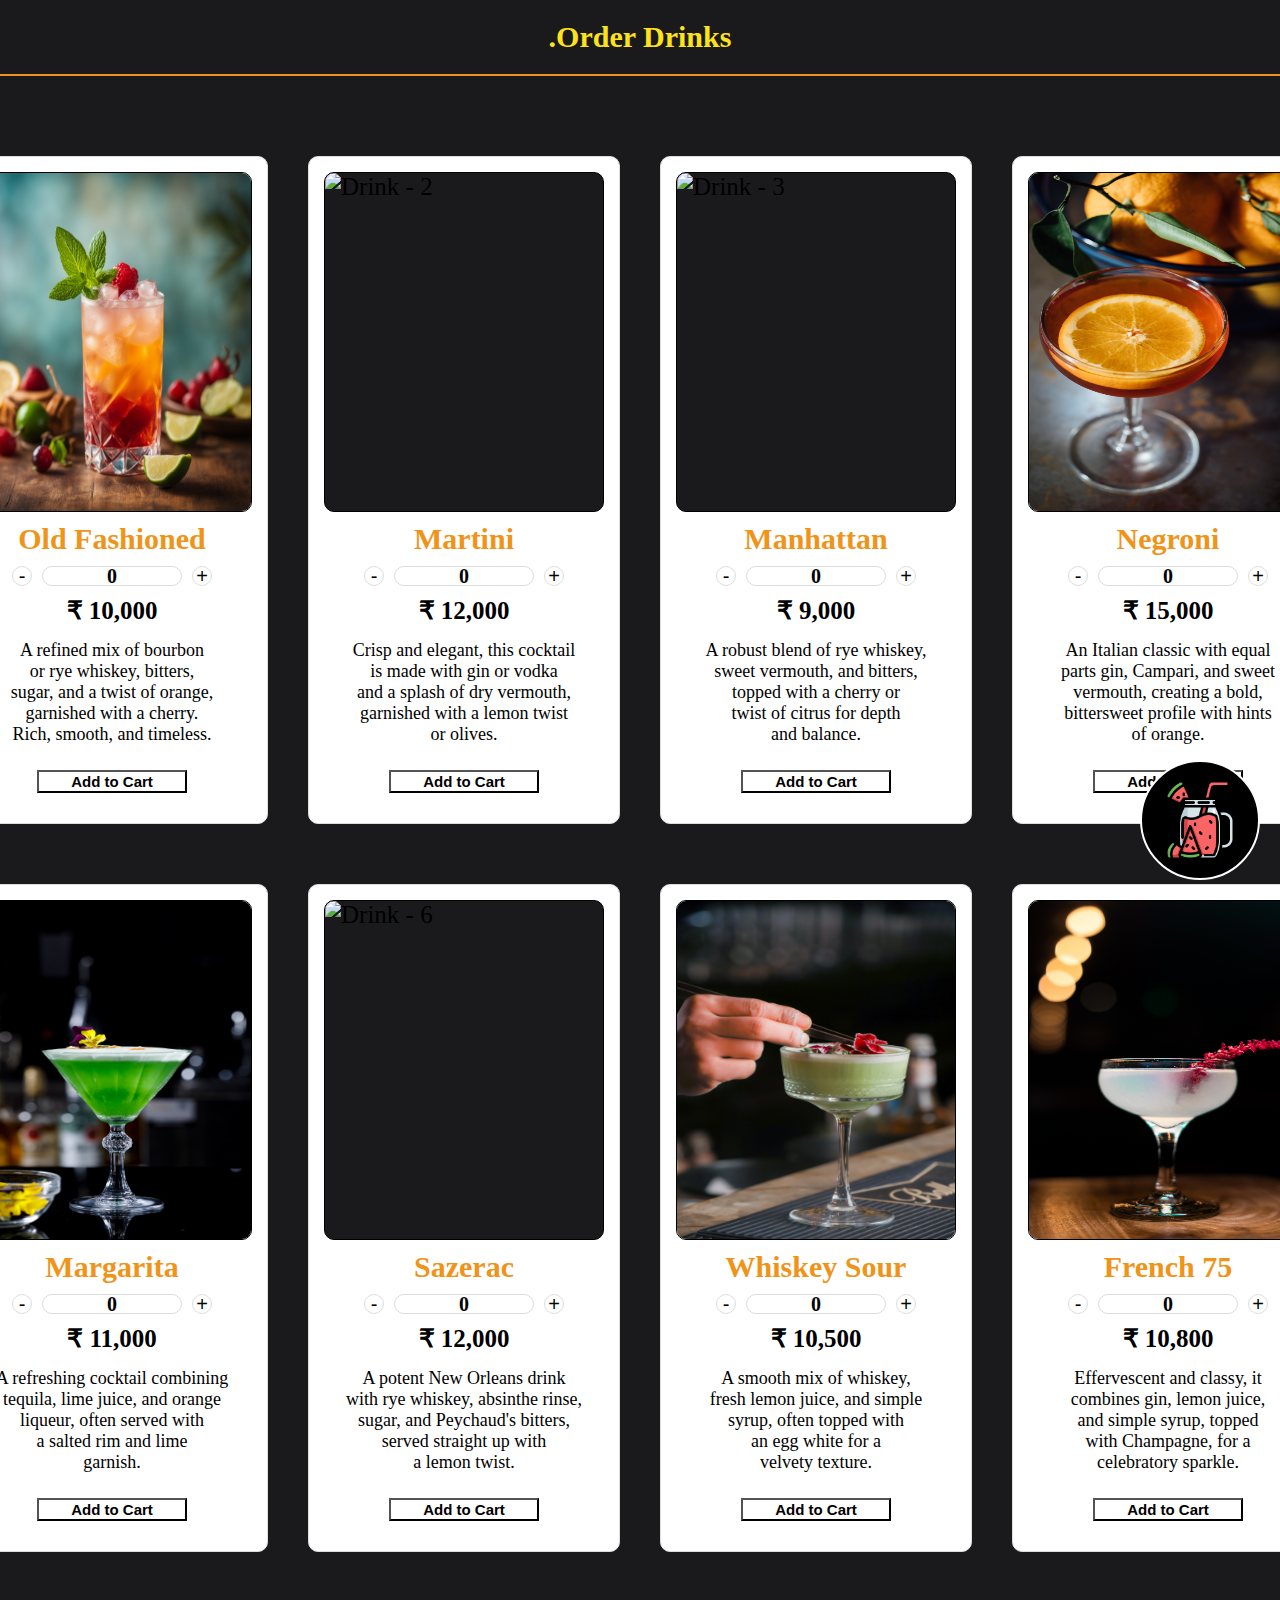
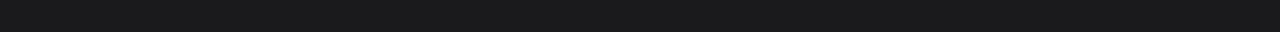
==== commit 472db234: "Image Path resolved" ====
--- a/main.html
+++ b/main.html
@@ -522,7 +522,7 @@
         <div id="main-middle" class="main-display">
 
             <div class="juice-box" id="margarita">
-                <img class="drink-img" src="./Images/juice-5.jpg" alt="Drink - 5">
+                <img class="drink-img" src="./Images/Juice-5.jpg" alt="Drink - 5">
                 <h2 class="drink-text">Margarita</h2>
                 <div class="quantity-section">
                     <button class="sub" onclick="removeQuantity(5)">-</button>
@@ -535,7 +535,7 @@
                 <button id="Drink-1" class="drink-button" onclick="addToCart(5)">Add to Cart</button>
             </div>
             <div class="juice-box" id="sazerac">
-                <img class="drink-img" src="./Images/juice-6.jpg" alt="Drink - 6">
+                <img class="drink-img" src="./Images/Juice-6.jpg" alt="Drink - 6">
                 <h2 class="drink-text">Sazerac</h2>
                 <div class="quantity-section">
                     <button class="sub" onclick="removeQuantity(6)">-</button>
@@ -548,7 +548,7 @@
                 <button id="Drink-1" class="drink-button" onclick="addToCart(6)">Add to Cart</button>
             </div>
             <div class="juice-box" id="whiskeysour">
-                <img class="drink-img" src="./Images/juice-7.jpg" alt="Drink - 7">
+                <img class="drink-img" src="./Images/Juice-7.jpg" alt="Drink - 7">
                 <h2 class="drink-text">Whiskey Sour</h2>
                 <div class="quantity-section">
                     <button class="sub" onclick="removeQuantity(7)">-</button>
@@ -561,7 +561,7 @@
                 <button id="Drink-1" class="drink-button" onclick="addToCart(7)">Add to Cart</button>
             </div>
             <div class="juice-box" id="french75">
-                <img class="drink-img" src="./Images/juice-8.jpg" alt="Drink - 8">
+                <img class="drink-img" src="./Images/Juice-8.jpg" alt="Drink - 8">
                 <h2 class="drink-text">French 75</h2>
                 <div class="quantity-section">
                     <button class="sub" onclick="removeQuantity(8)">-</button>
